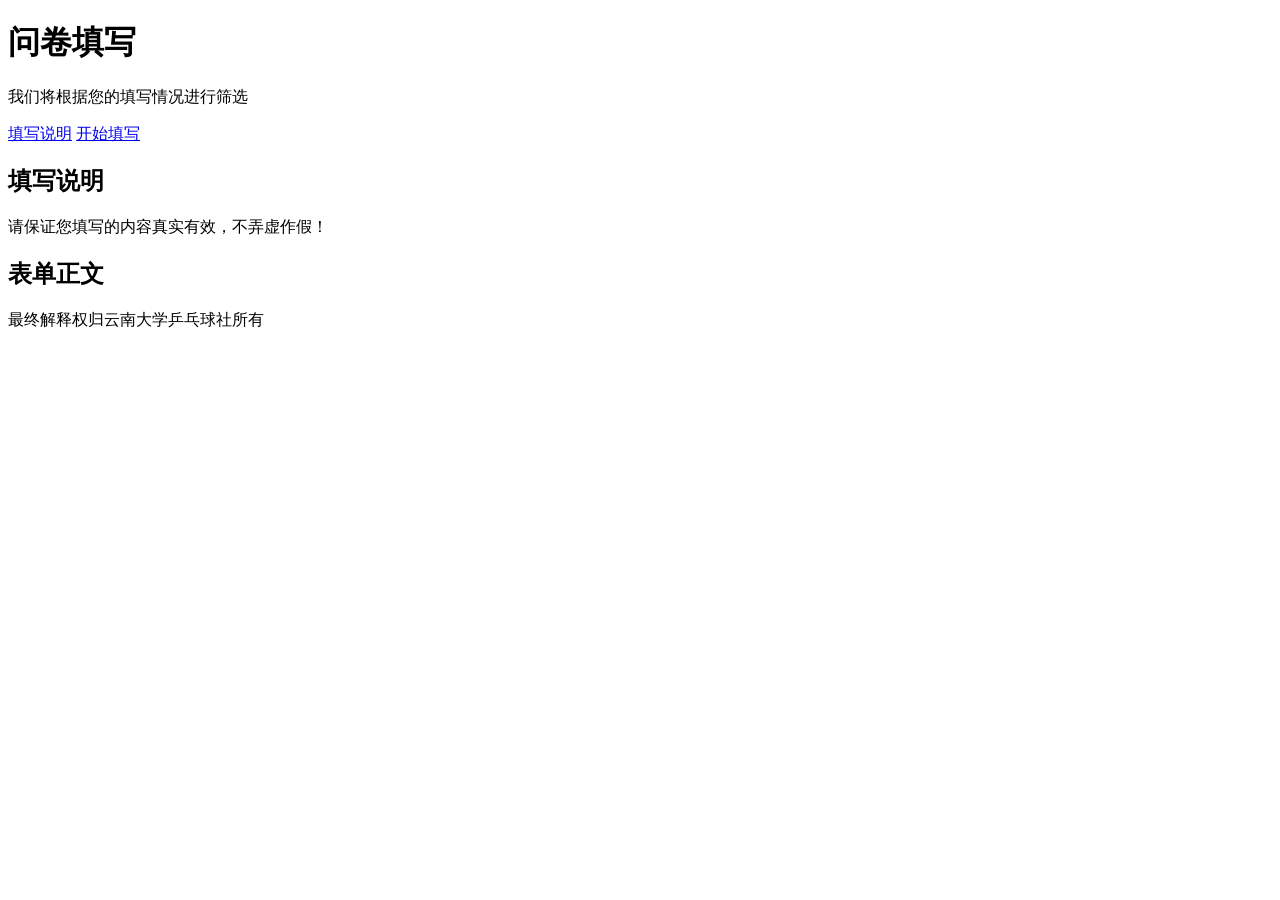
==== 自主实践/index.html @ ef2aad6b "添加招新问卷语义骨架" ====
<!DOCTYPE html>
<html lang="zh-CN">
<head>
  <meta charset="UTF-8">
  <meta name="viewport" content="width=device-width, initial-scale=1.0">
  <title>云南大学乒乓球社招新</title>
</head>
<body>
  <header>
    <h1>问卷填写</h1>
    <p>我们将根据您的填写情况进行筛选</p>
  </header>
  <nav>
    <a href="#intro">填写说明</a>
    <a href="#form">开始填写</a>
  </nav>
  <main>
    <section id="intro">
      <h2>填写说明</h2>
      <p>请保证您填写的内容真实有效，不弄虚作假！</p>
    </section>
    <section id="form">
      <h2>表单正文</h2>
    </section>
  </main>
  <footer>
    <p>最终解释权归云南大学乒乓球社所有</p>
  </footer>
</body>
</html>
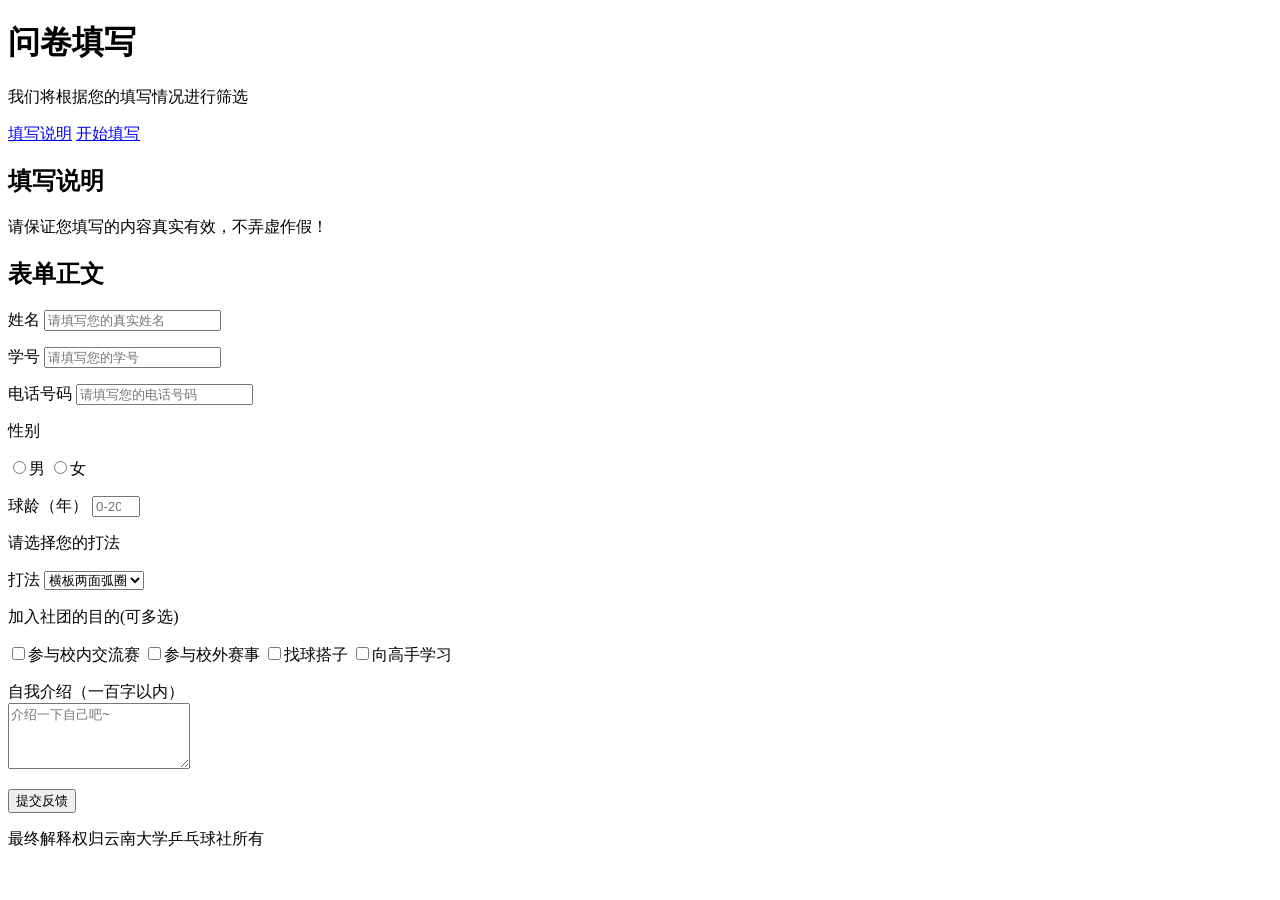
==== commit ed155792: "添加招新问卷控件并关联label" ====
--- a/自主实践/index.html
+++ b/自主实践/index.html
@@ -21,6 +21,55 @@
     </section>
     <section id="form">
       <h2>表单正文</h2>
+      <form action="#" method="get">
+        <p>
+          <label for="name">姓名</label>
+          <input type="text" id="name" name="name" placeholder="请填写您的真实姓名" required>
+        </p>
+        <p>
+          <label for="studentid">学号</label>
+          <input type="text" id="studentid" name="studentid" pattern="[0-9]{11}" minlength="11" maxlength="11" placeholder="请填写您的学号" title="学号必须是11位阿拉伯数字" required>
+        </p>
+        <p>
+          <label for="telephone">电话号码</label>
+          <input type="text" id="telephone" name="telephone" pattern="[0-9]{11}" minlength="11" maxlength="11" placeholder="请填写您的电话号码" title="电话号码必须是11位阿拉伯数字" required>
+        </p>
+        <p>性别</p>
+        <p>
+          <label><input type="radio" name="gender" value="男" required>男</label>
+          <label><input type="radio" name="gender" value="女">女</label>
+        </p>
+        <label for="age">球龄（年）</label>
+        <input type="number" id="age" name="age" min="0" max="20" required placeholder="0-20" inputmode="numeric">
+        <p>请选择您的打法</p>
+        <p>
+          <label for="playing-style">打法</label>
+          <select id="playing-style" name="playing-style" required>
+            <option value="横板两面弧圈">横板两面弧圈</option>
+            <option value="直板横打">直板横打</option>
+            <option value="传统直板">传统直板</option>
+            <option value="直板长胶">直板长胶</option>
+            <option value="直板正胶">直板正胶</option>
+            <option value="削球（反胶）">削球（反胶）</option>
+            <option value="削球（颗粒）">削球（颗粒）</option>
+            <option value="防弧">防弧</option>
+          </select>
+        </p>
+        <p>加入社团的目的(可多选)</p>
+        <p>
+          <label><input type="checkbox" name="purpose" value="参与校内交流赛" required>参与校内交流赛</label>
+          <label><input type="checkbox" name="purpose" value="参与校外赛事">参与校外赛事</label>
+          <label><input type="checkbox" name="purpose" value="找球搭子">找球搭子</label>
+          <label><input type="checkbox" name="purpose" value="向高手学习">向高手学习</label>
+        </p>
+        <p>
+          <label for="introduce">自我介绍（一百字以内）</label><br>
+          <textarea id="introduce" name="introduce" rows="4" maxlength="200" placeholder="介绍一下自己吧~" required></textarea>
+        </p>
+        <p>
+          <button type="submit">提交反馈</button>
+        </p>
+      </form>
     </section>
   </main>
   <footer>
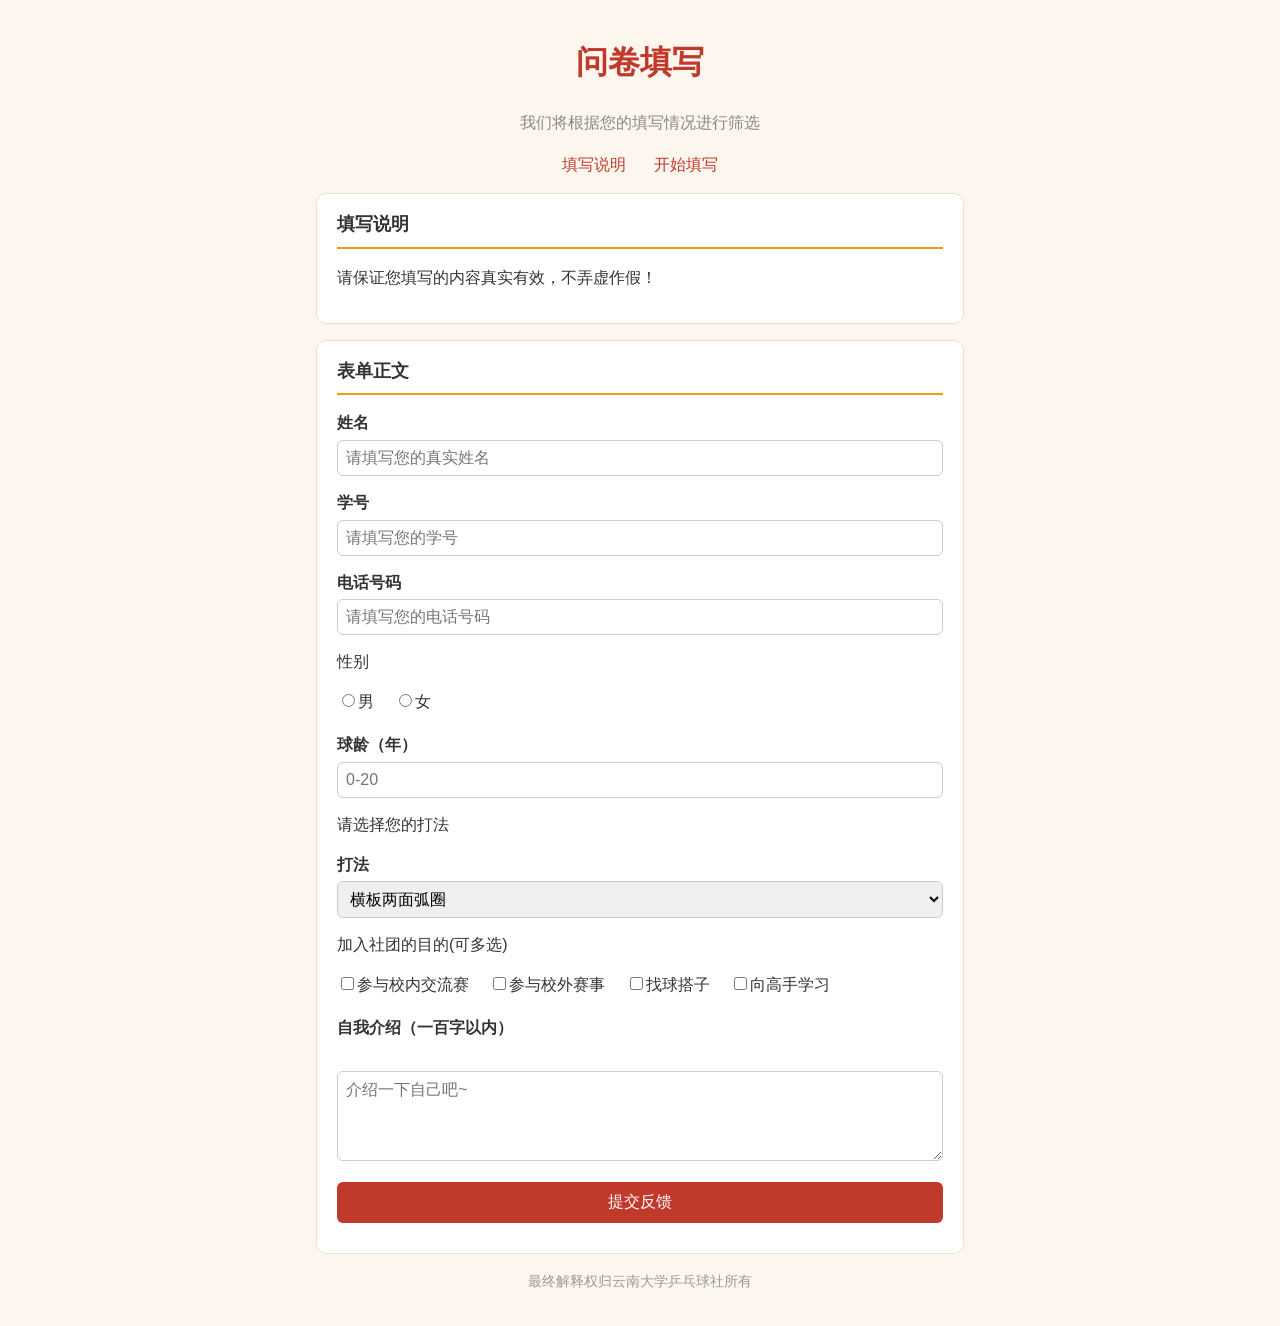
==== commit 023ad9b2: "添加招新问卷基础样式" ====
--- a/自主实践/index.html
+++ b/自主实践/index.html
@@ -4,6 +4,7 @@
   <meta charset="UTF-8">
   <meta name="viewport" content="width=device-width, initial-scale=1.0">
   <title>云南大学乒乓球社招新</title>
+  <link rel="stylesheet" href="css/style.css">
 </head>
 <body>
   <header>
--- a/自主实践/css/style.css
+++ b/自主实践/css/style.css
@@ -0,0 +1,91 @@
+*{
+    box-sizing: border-box;
+}
+body{
+    font-family: "Microsoft YaHei","PingFang SC",sans-serif;
+    color: #333;
+    line-height: 1.6;
+    margin:0 auto;
+    max-width:680px;
+    padding:16px;
+    background-color: #fdf6ee; 
+}
+header{
+    text-align: center;
+    color: #c0392b; 
+}
+header p{
+    color: #888;
+}
+nav{
+    text-align:center;
+    margin-bottom:16px;
+}
+nav a{
+    
+    margin:0 12px;
+    color: #c0392b;
+    text-decoration:none;
+}
+section{
+    background: #fff;
+    border:1px solid #f0e0c8;
+    border-radius:10px;
+    padding:16px 20px;
+    margin-bottom:16px;
+}
+h2{
+    margin-top:0;
+    padding-bottom:8px;
+    border-bottom:2px solid #f39c12;
+    font-size:18px;
+}
+form p{
+    margin:14px 0;
+}
+
+form label {
+    display: block;
+    margin-bottom: 4px;
+    font-weight: bold;
+}
+form p label:has(input[type="radio"]),
+form p label:has(input[type="checkbox"]) {
+    display: inline-block;
+    font-weight: normal;
+    margin-right: 16px;
+}
+input:not([type="radio"]):not([type="checkbox"]),
+select,
+textarea{
+    width:100%;
+    font-size:16px;
+    padding:8px;
+    border:1px solid #ccc;
+    border-radius:6px;
+}
+textarea{
+    resize: vertical;
+}
+input:focus,select:focus,textarea:focus{
+    outline:none;
+    border-color: #f39c12;
+}
+button{
+    width:100%;
+    font-size:16px;
+    padding:10px;
+    border:none;
+    border-radius:6px;
+    background: #c0392b;
+    color: #fff;
+    cursor:pointer;
+}
+button:hover{
+    background: #a93226;
+}
+footer{
+    text-align:center;
+    color: #999;
+    font-size:14px;
+}
